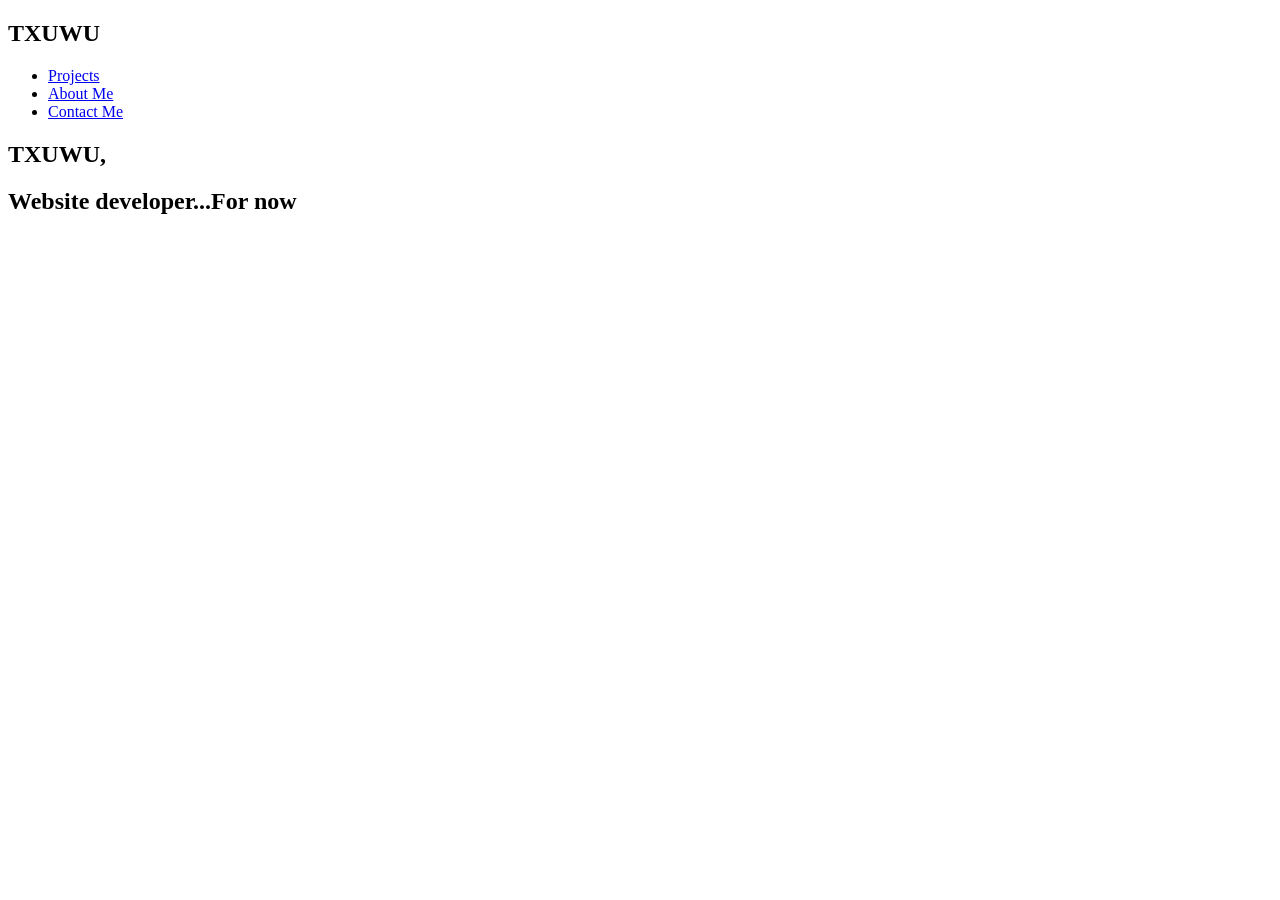
==== main.html @ 18ffa0d7 "Initial commit" ====
<!DOCTYPE html>
<html>
    <head>
        <title>Portfolio TXUWU</title>
        <meta name="viewport" content="width=device-width, initial-scale=1.0">
        <link rel="stylesheet" src="styles.css">
    </head>
    <nav id="navbar">
        <h1 id="logo">TXUWU</h1>
        <ul>
            <li><a href="#projects">Projects</a></li>
            <li><a href="#about">About Me</a></li>
            <li><a href="#contacts">Contact Me</a></li>
        </ul>
    </nav>
    <section id="hero">
        <div id="hero-overlay"></div>
        <div id="hero-text">
            <h1>TXUWU,</h1>
            <h2>Website developer...For now</h2>
        </div>
    </section>
    <section id="projects">

    </section>
    <article id="about">
        
    </article>
    <footer id="contacts">

    </footer>
</html>
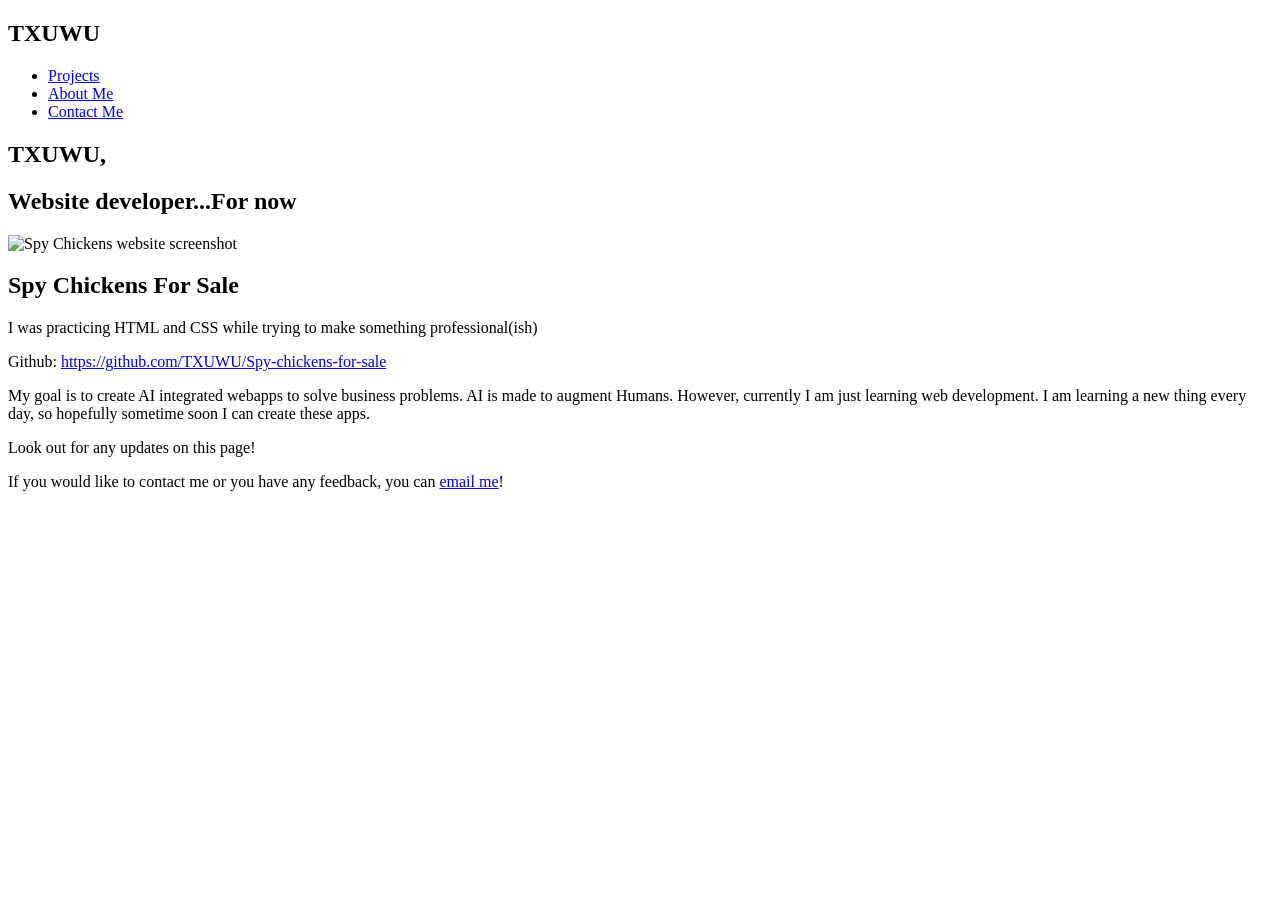
==== commit 1add6322: "Update main.html" ====
--- a/main.html
+++ b/main.html
@@ -21,12 +21,18 @@
         </div>
     </section>
     <section id="projects">
-
+        <div class="project">
+            <img src="images/spy-chickens.png" alt="Spy Chickens website screenshot">
+            <h2>Spy Chickens For Sale</h2>
+            <p>I was practicing HTML and CSS while trying to make something professional(ish)</p>
+            <p class="github-link">Github: <a href="https://github.com/TXUWU/Spy-chickens-for-sale">https://github.com/TXUWU/Spy-chickens-for-sale</a></p>
+        </div>
     </section>
     <article id="about">
-        
+        <p>My goal is to create AI integrated webapps to solve business problems. AI is made to augment Humans. However, currently I am just learning web development. I am learning a new thing every day, so hopefully sometime soon I can create these apps. </p>
+        <p>Look out for any updates on this page!</p>
     </article>
     <footer id="contacts">
-
+        <p>If you would like to contact me or you have any feedback, you can <a href="mailto:terencexfwu@gmail.com">email me</a>!</p>
     </footer>
 </html>
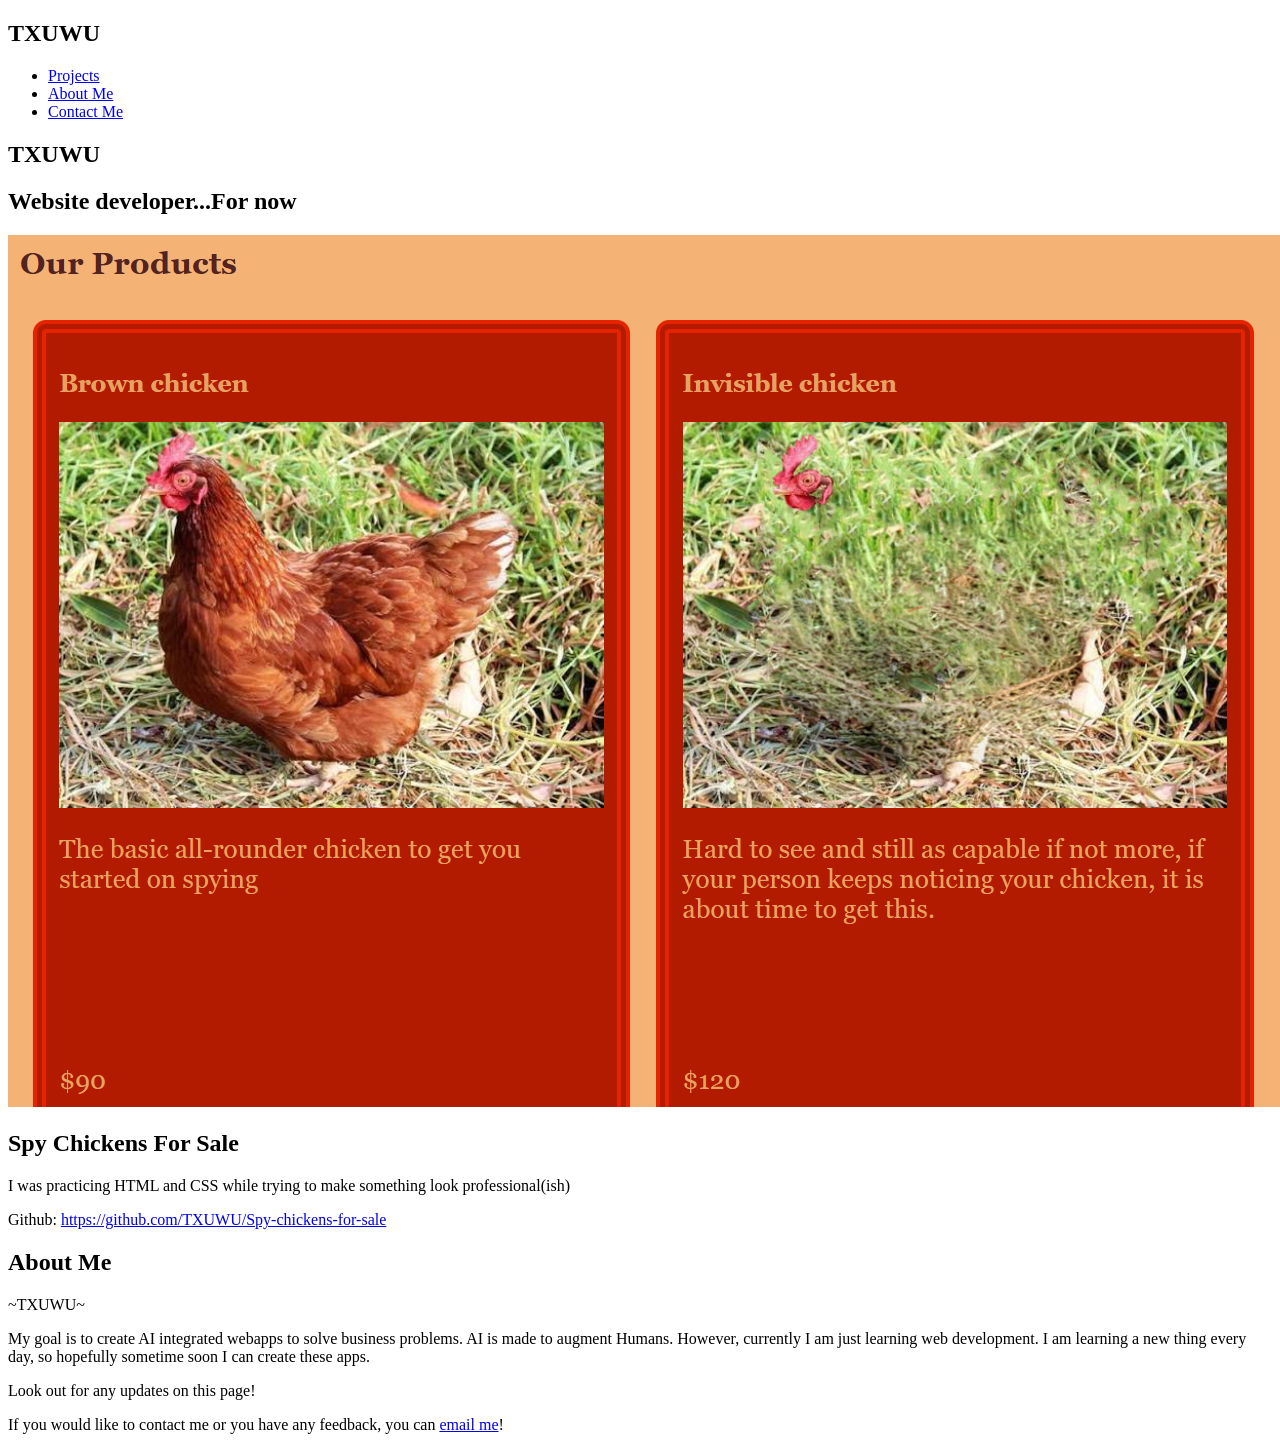
==== commit 3433df43: "Minor changes to main" ====
--- a/main.html
+++ b/main.html
@@ -14,9 +14,8 @@
         </ul>
     </nav>
     <section id="hero">
-        <div id="hero-overlay"></div>
         <div id="hero-text">
-            <h1>TXUWU,</h1>
+            <h1>TXUWU</h1>
             <h2>Website developer...For now</h2>
         </div>
     </section>
@@ -24,11 +23,13 @@
         <div class="project">
             <img src="images/spy-chickens.png" alt="Spy Chickens website screenshot">
             <h2>Spy Chickens For Sale</h2>
-            <p>I was practicing HTML and CSS while trying to make something professional(ish)</p>
+            <p>I was practicing HTML and CSS while trying to make something look professional(ish)</p>
             <p class="github-link">Github: <a href="https://github.com/TXUWU/Spy-chickens-for-sale">https://github.com/TXUWU/Spy-chickens-for-sale</a></p>
         </div>
     </section>
     <article id="about">
+        <h1>About Me</h1>
+        <p>~TXUWU~</p>
         <p>My goal is to create AI integrated webapps to solve business problems. AI is made to augment Humans. However, currently I am just learning web development. I am learning a new thing every day, so hopefully sometime soon I can create these apps. </p>
         <p>Look out for any updates on this page!</p>
     </article>
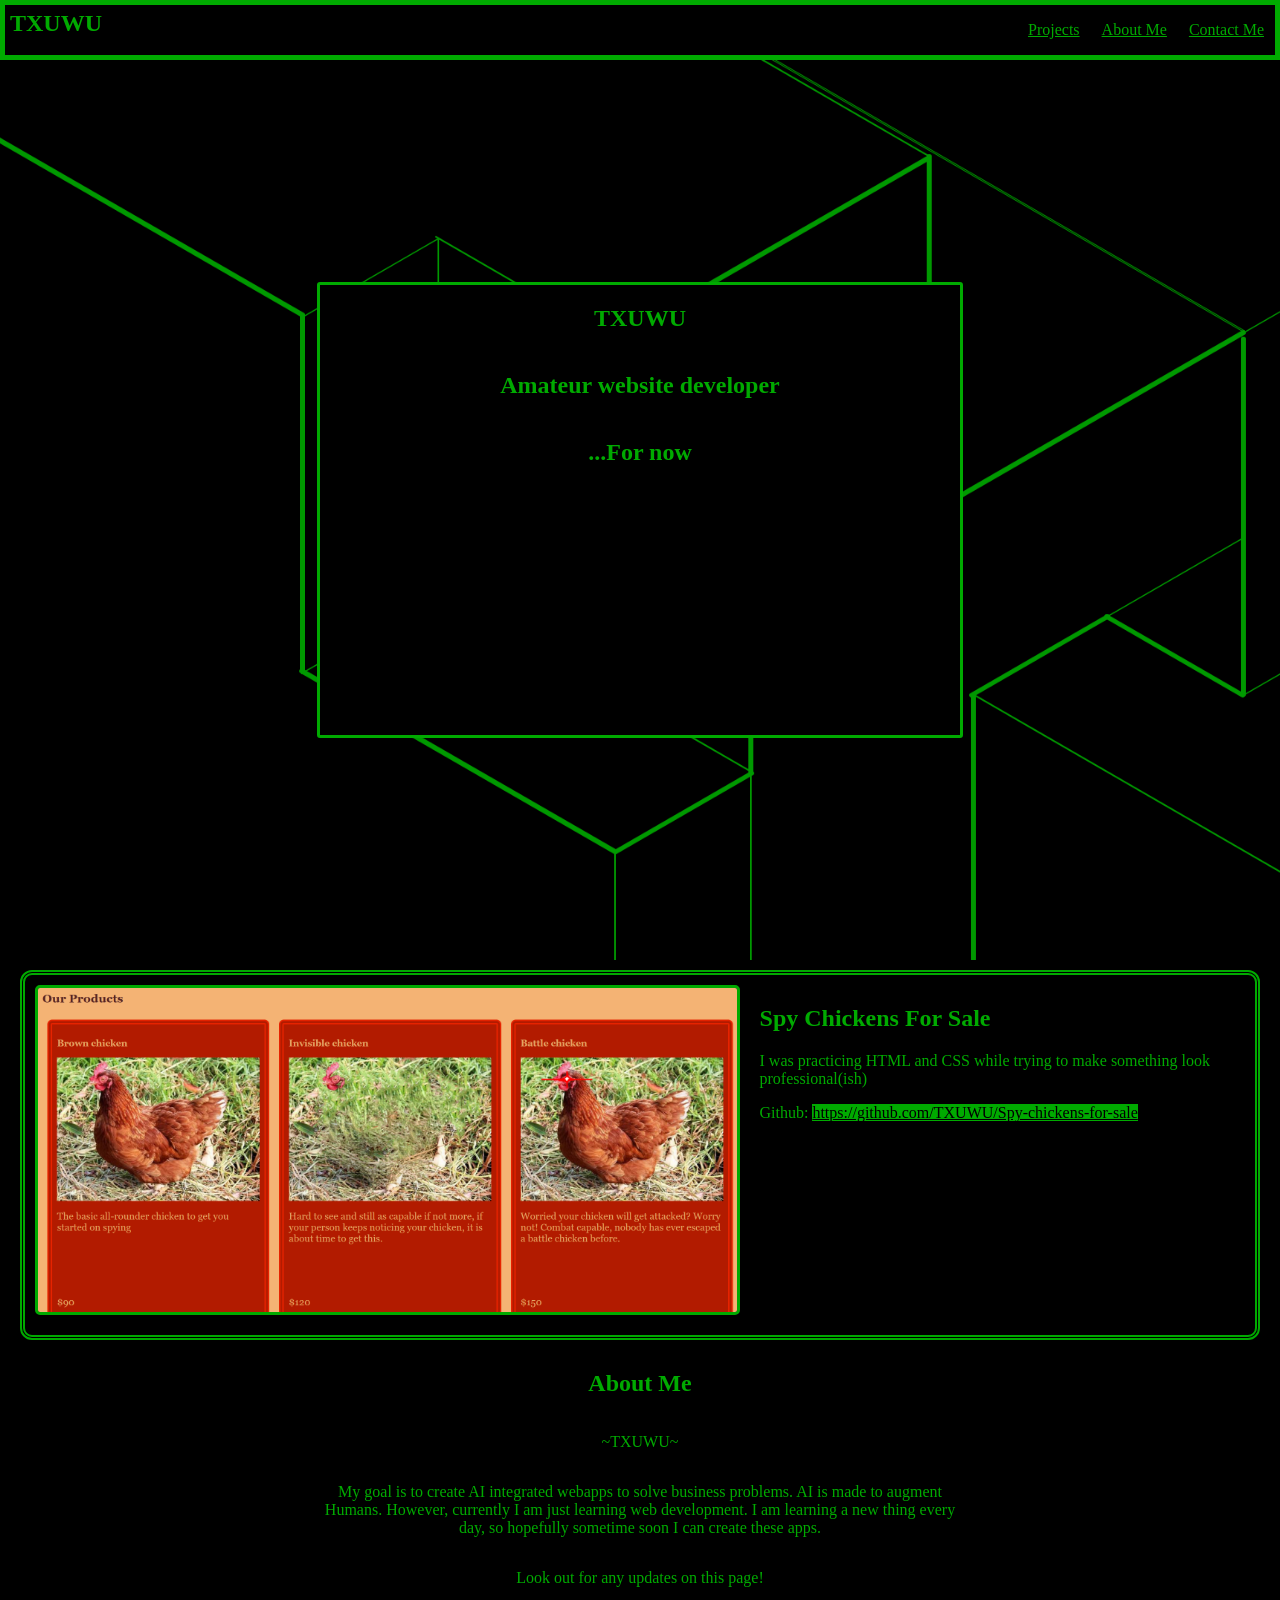
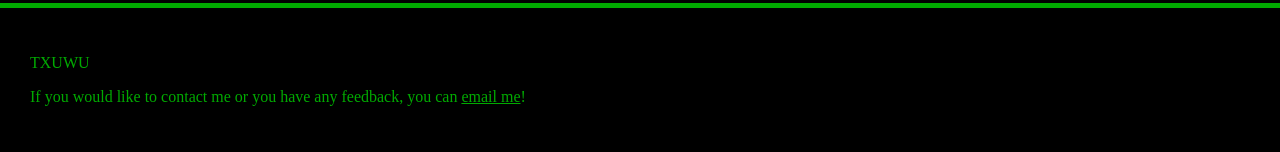
==== commit ddd89303: "Styled main page" ====
--- a/main.html
+++ b/main.html
@@ -3,11 +3,11 @@
     <head>
         <title>Portfolio TXUWU</title>
         <meta name="viewport" content="width=device-width, initial-scale=1.0">
-        <link rel="stylesheet" src="styles.css">
+        <link rel="stylesheet" href="styles.css">
     </head>
     <nav id="navbar">
         <h1 id="logo">TXUWU</h1>
-        <ul>
+        <ul id="nav-list">
             <li><a href="#projects">Projects</a></li>
             <li><a href="#about">About Me</a></li>
             <li><a href="#contacts">Contact Me</a></li>
@@ -16,15 +16,18 @@
     <section id="hero">
         <div id="hero-text">
             <h1>TXUWU</h1>
-            <h2>Website developer...For now</h2>
+            <h2>Amateur website developer</h2>
+            <h2>...For now</h2>
         </div>
     </section>
     <section id="projects">
         <div class="project">
             <img src="images/spy-chickens.png" alt="Spy Chickens website screenshot">
-            <h2>Spy Chickens For Sale</h2>
-            <p>I was practicing HTML and CSS while trying to make something look professional(ish)</p>
-            <p class="github-link">Github: <a href="https://github.com/TXUWU/Spy-chickens-for-sale">https://github.com/TXUWU/Spy-chickens-for-sale</a></p>
+            <div class="project-description">
+                <h2>Spy Chickens For Sale</h2>
+                <p>I was practicing HTML and CSS while trying to make something look professional(ish)</p>
+                <p class="github-link">Github: <a href="https://github.com/TXUWU/Spy-chickens-for-sale">https://github.com/TXUWU/Spy-chickens-for-sale</a></p>
+            </div>
         </div>
     </section>
     <article id="about">
@@ -34,6 +37,7 @@
         <p>Look out for any updates on this page!</p>
     </article>
     <footer id="contacts">
+        <p>TXUWU</p>
         <p>If you would like to contact me or you have any feedback, you can <a href="mailto:terencexfwu@gmail.com">email me</a>!</p>
     </footer>
 </html>
--- a/styles.css
+++ b/styles.css
@@ -0,0 +1,117 @@
+* {
+    background-color:black;
+}
+
+h1, h2, p, a{
+    color: #00aa00;
+}
+
+html {
+    padding:0;
+    margin:0;
+}
+
+body {
+    padding:0;
+    margin:0;
+}
+
+#navbar {
+    display:flex;
+    flex-flow:row nowrap;
+    justify-content:space-between;
+    border: 5px solid #00aa00 ;
+}
+
+#navbar h1 {
+    padding:5px;
+    margin:0;
+}
+
+#nav-list {
+    list-style:none;
+    display:flex;
+    flex-flow:row nowrap;
+    justify-content:space-around;
+}
+
+#navbar a {
+    padding:11px;
+    background-color:none;
+}
+
+#navbar li {
+    background-color:none;
+}
+
+#navbar li :hover {
+    border: 1px solid #00aa00;
+    padding:10px;
+}
+
+#hero {
+    display:flex;
+    height: 100vh;
+    background-image:url(images/lovely-background.png);
+    background-size:cover;
+    justify-content:center;
+}
+
+#hero-text {
+    display:flex;
+    flex-flow:column nowrap;
+    align-items:center;
+    width:50%;
+    height:50%;
+    align-self:center;
+    border:3px #00aa00 solid;
+    border-radius:3px;
+}
+
+#projects {
+    margin:10px;
+}
+
+.project {
+    height:40vh;
+    display:flex;
+    flex-flow:row nowrap;
+    margin:10px;
+    border:5px #00aa00 double;
+    border-radius: 12px;
+}
+
+.project img {
+    max-height:90%;
+    border:3px #00aa00 solid;
+    border-radius: 5px;
+}
+
+.project>* {
+    margin:10px;
+}
+
+.github-link a {
+    background-color:#00aa00;
+    color:black;
+}
+
+#about {
+    display:flex;
+    flex-flow:column nowrap;
+    align-items:center;
+    border-bottom:5px #00aa00 solid;
+}
+
+#about *{
+    width:50%;
+    text-align:center;
+}
+
+#contacts {
+    padding:30px;
+}
+
+@media (max-width:600px) {
+    
+}
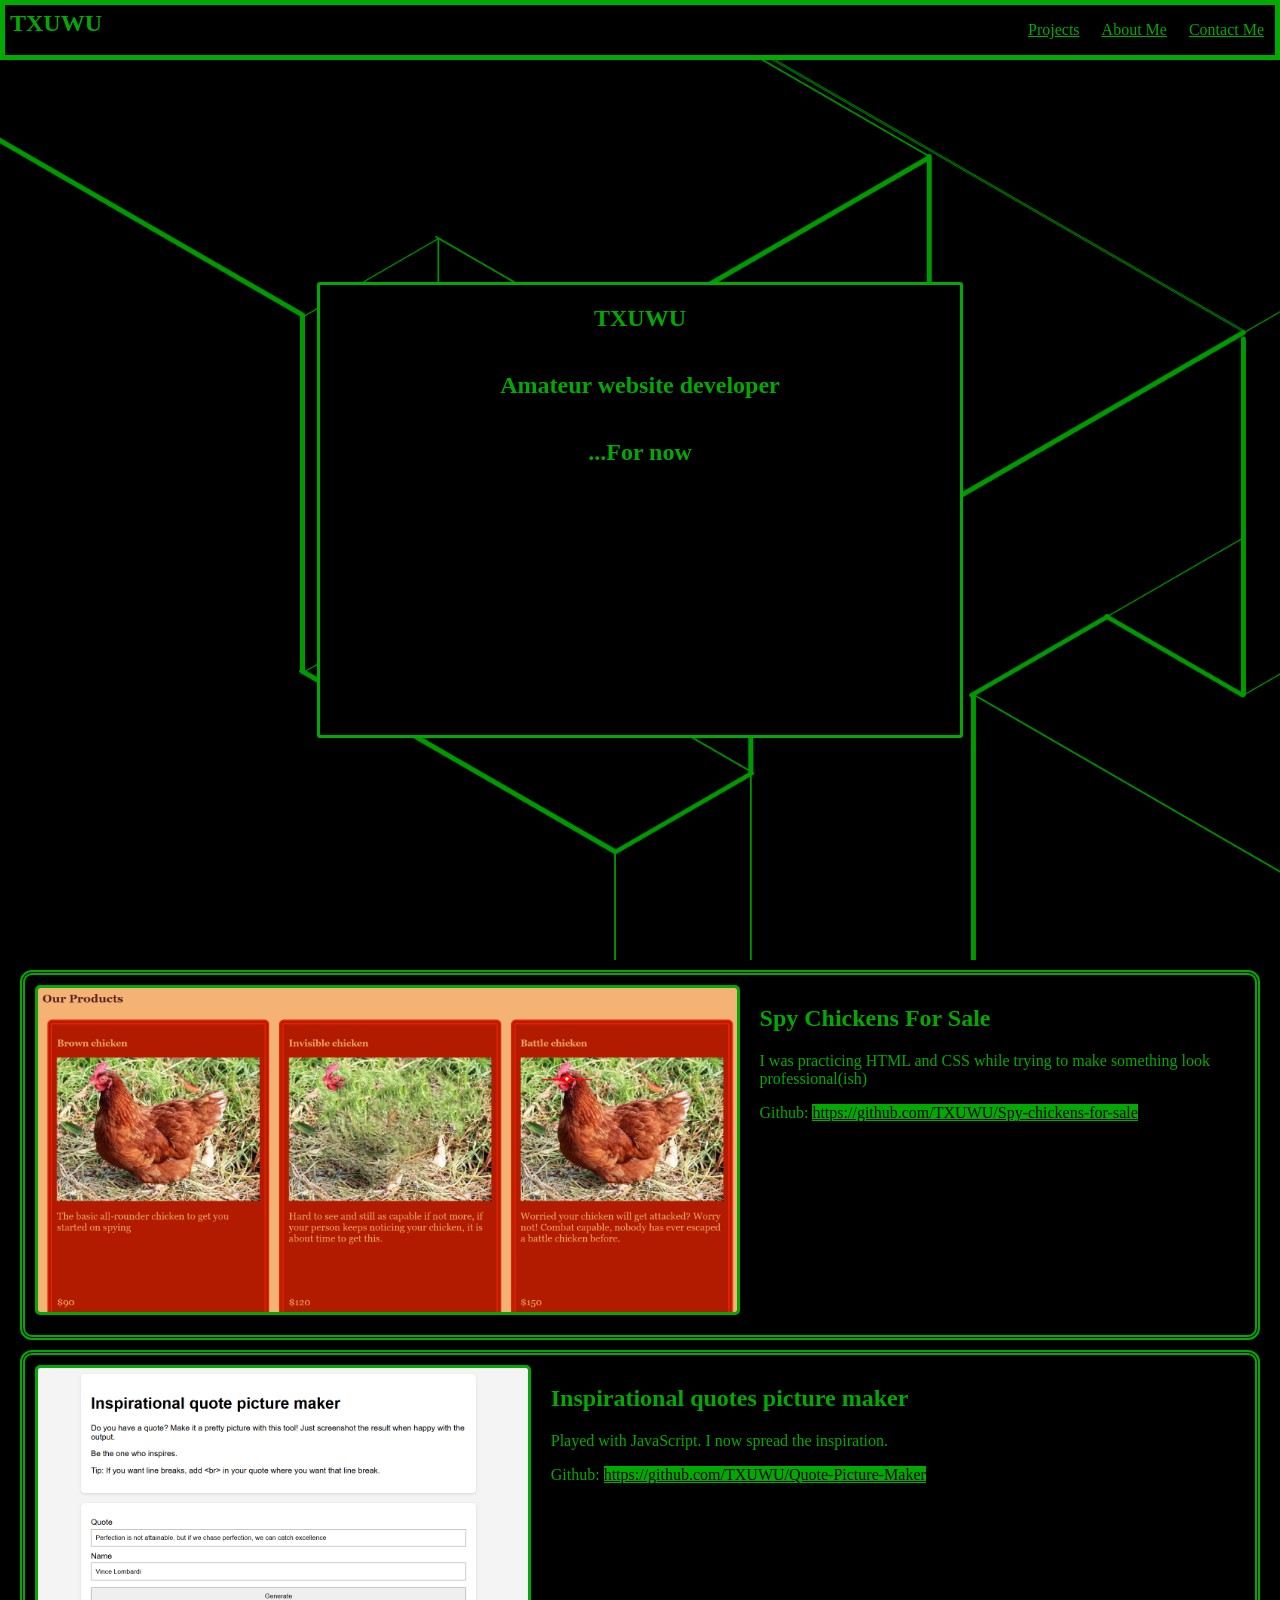
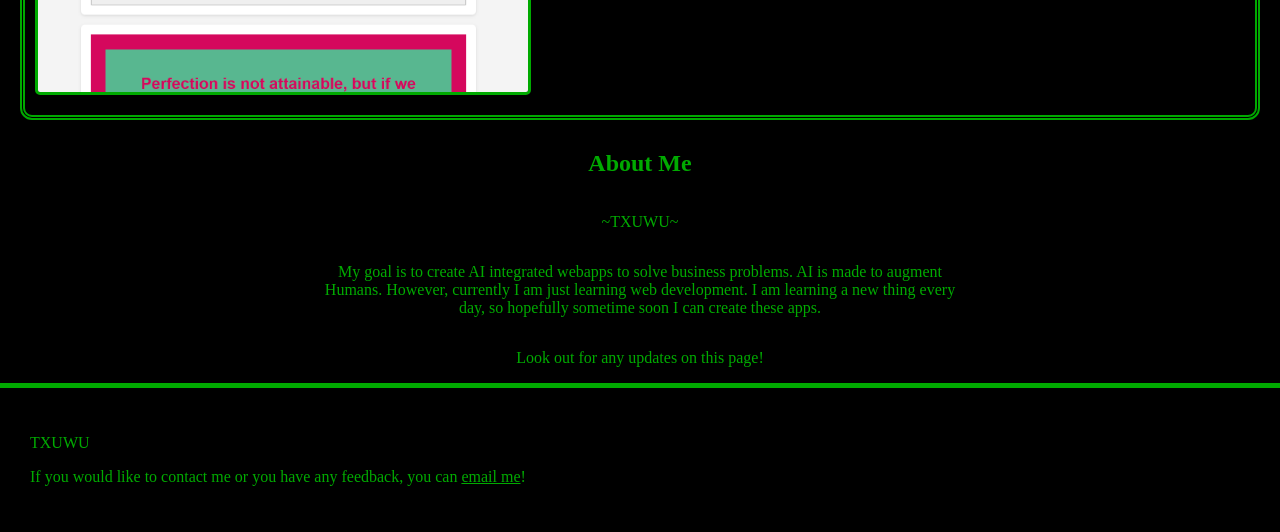
==== commit 38281ea9: "Inspiration quotes picture maker" ====
--- a/main.html
+++ b/main.html
@@ -29,6 +29,14 @@
                 <p class="github-link">Github: <a href="https://github.com/TXUWU/Spy-chickens-for-sale">https://github.com/TXUWU/Spy-chickens-for-sale</a></p>
             </div>
         </div>
+        <div class="project">
+            <img src="images/inspiration.png" alt="Inspirational quotes picture maker">
+            <div class="project-description">
+                <h2>Inspirational quotes picture maker</h2>
+                <p>Played with JavaScript. I now spread the inspiration. </p>
+                <p class="github-link">Github: <a href="https://github.com/TXUWU/Quote-Picture-Maker">https://github.com/TXUWU/Quote-Picture-Maker</a></p>
+            </div>
+        </div>
     </section>
     <article id="about">
         <h1>About Me</h1>
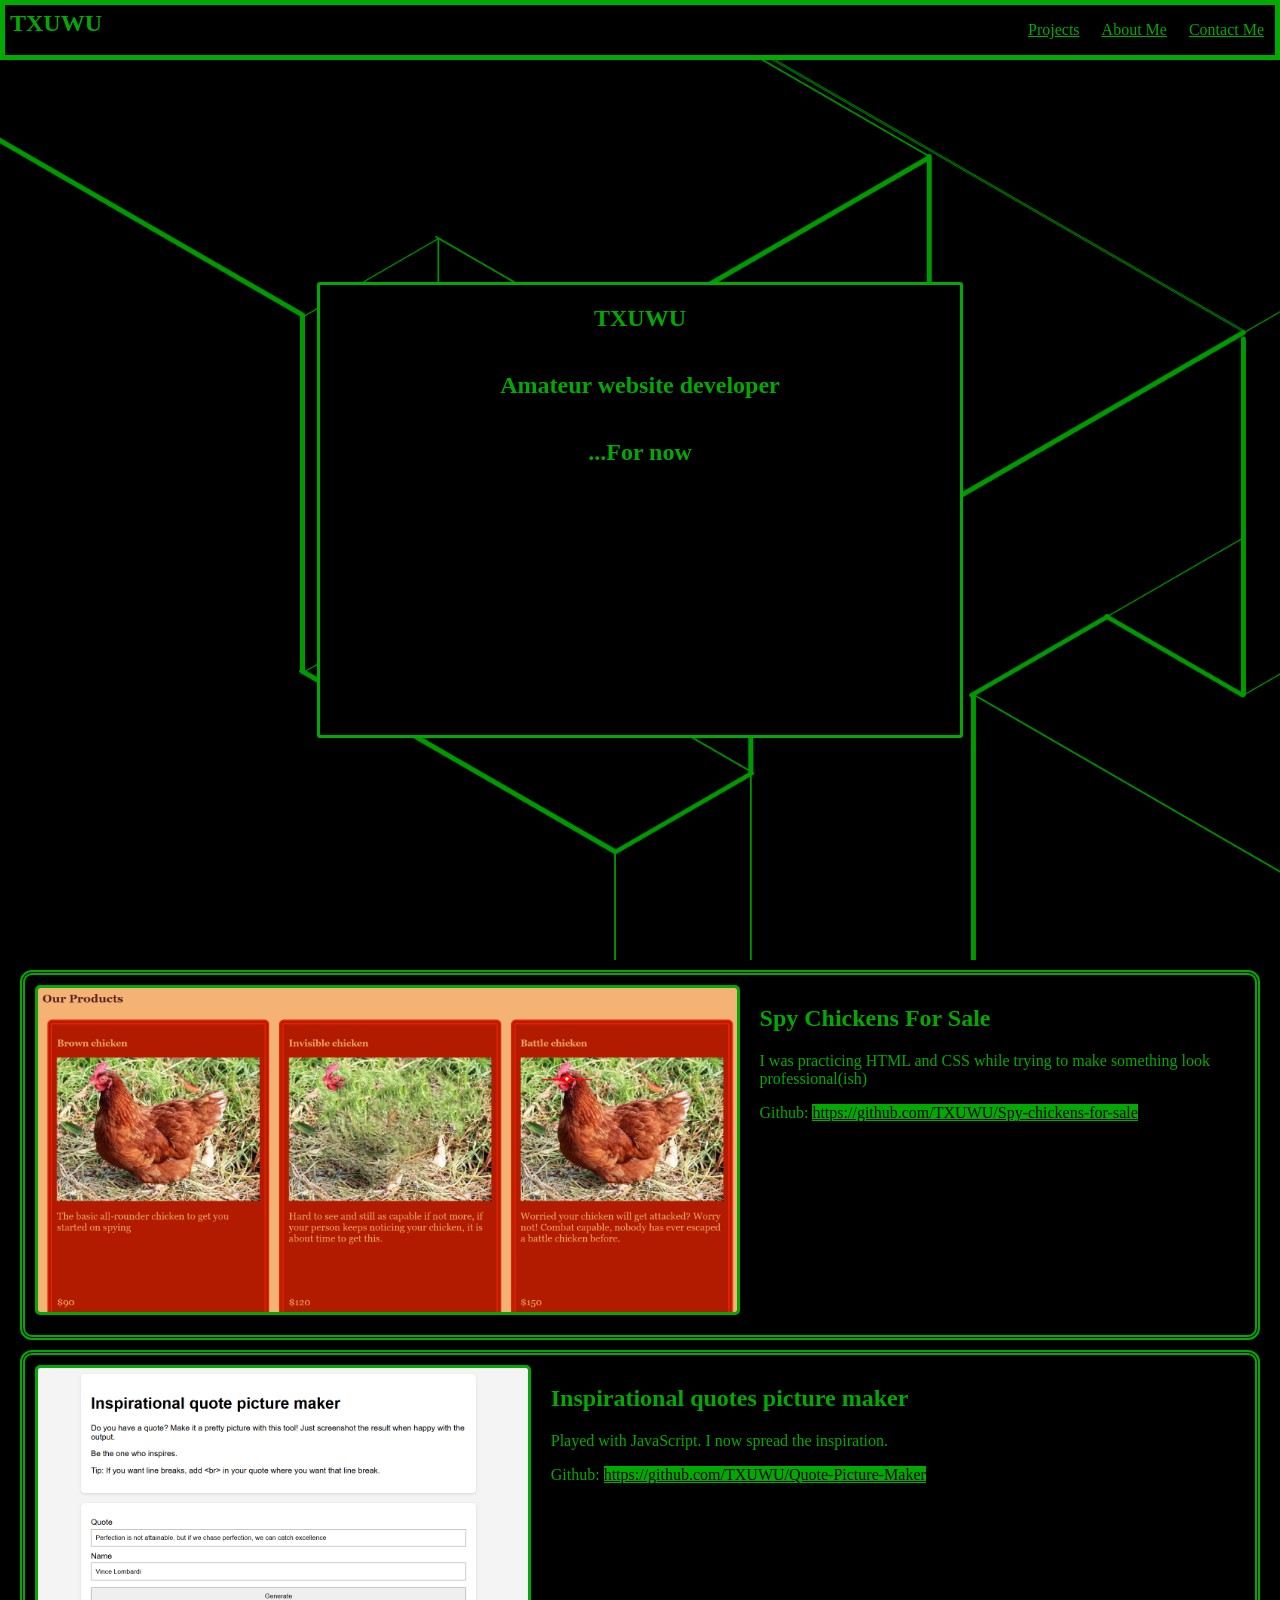
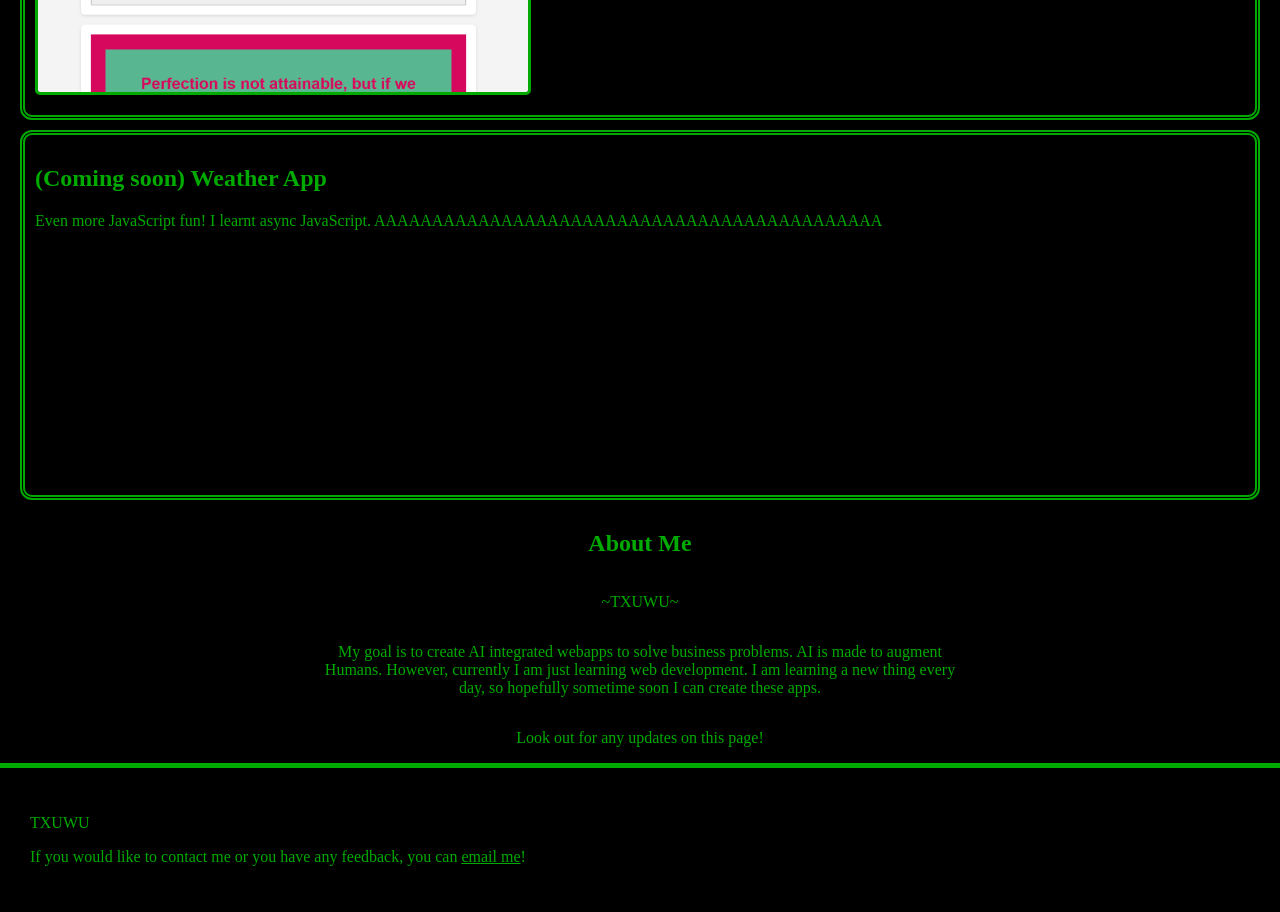
==== commit 092b40b3: "Weather app preview" ====
--- a/main.html
+++ b/main.html
@@ -37,6 +37,14 @@
                 <p class="github-link">Github: <a href="https://github.com/TXUWU/Quote-Picture-Maker">https://github.com/TXUWU/Quote-Picture-Maker</a></p>
             </div>
         </div>
+        <div class="project">
+            <!--img src="images/weather.png" alt="The weather huh?"-->
+            <div class="project-description">
+                <h2>(Coming soon) Weather App</h2>
+                <p>Even more JavaScript fun! I learnt async JavaScript. AAAAAAAAAAAAAAAAAAAAAAAAAAAAAAAAAAAAAAAAAAAA</p>
+                <!--<p class="github-link">Github: <a href="https://github.com/TXUWU/Spy-chickens-for-sale">https://github.com/TXUWU/Spy-chickens-for-sale</a></p>-->
+            </div>
+        </div>
     </section>
     <article id="about">
         <h1>About Me</h1>
